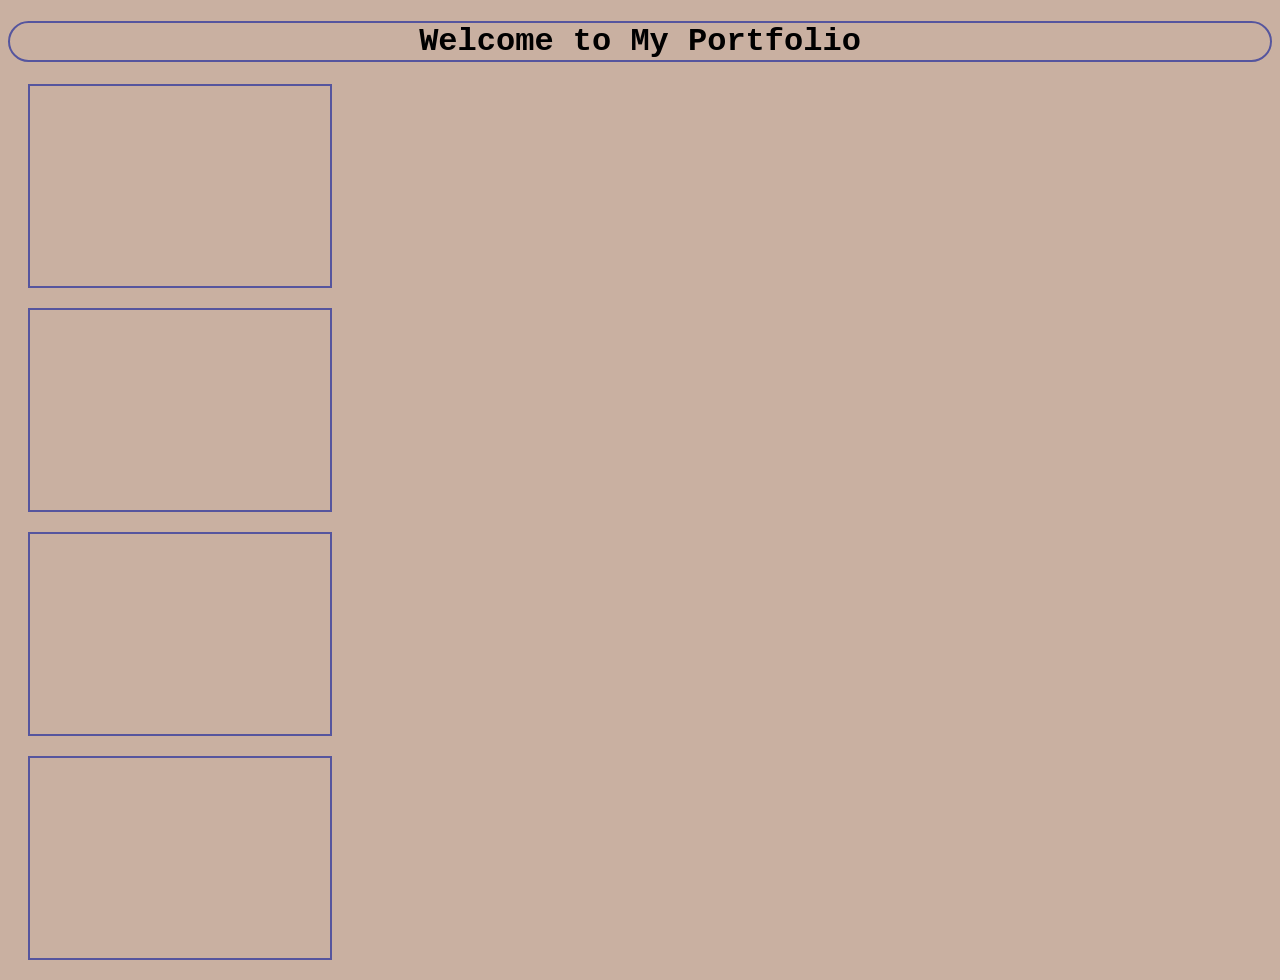
==== index.html @ 60ab15ce "Add project pictures section to index.html" ====
<!Doctype html>
<html>

<head>
  <title>Portfolio Main Page</title>
  <link rel="stylesheet" href="styles.css">
</head>

<body>
  <h1 class="center-text">
    Welcome to My Portfolio
  </h1>

  <div class="project-pics">
  <div class="set-boxes">

  </div>

  <div class="set-boxes">
    
  </div>

  <div class="set-boxes">
    
  </div>

  <div class="set-boxes">
  </div>
    
  </div>

</body>

</html>
---- styles.css ----
body{
    background-color: rgba(158, 112, 85, 0.548);
    font-family: 'Courier New', Courier, monospace;
}

h1{
    border-radius: 30px;
    border: 2px solid rgb(85, 85, 158)
}

.center-text{
    text-align: center;
}

.set-boxes{
    width: 300px;
    height: 200px;
    margin: 20px;
    border: 2px solid rgb(85, 85, 158);

}
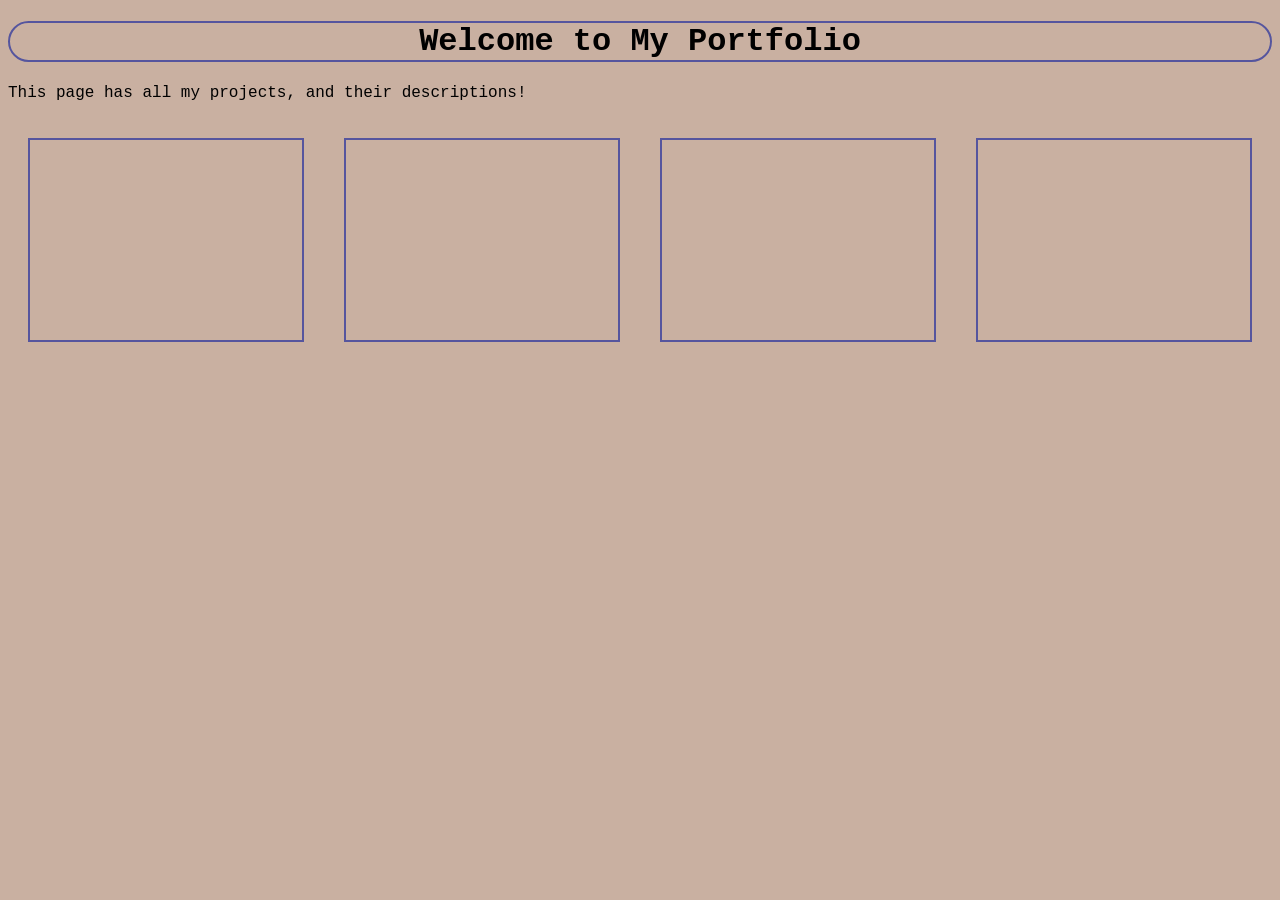
==== commit 44caa9cc: "added a bit of text" ====
--- a/index.html
+++ b/index.html
@@ -10,6 +10,8 @@
   <h1 class="center-text">
     Welcome to My Portfolio
   </h1>
+
+  <p>This page has all my projects, and their descriptions!</p>
 
   <div class="project-pics">
   <div class="set-boxes">
--- a/styles.css
+++ b/styles.css
@@ -12,10 +12,14 @@
     text-align: center;
 }
 
+.project-pics{
+    display: flex;
+}
+
 .set-boxes{
     width: 300px;
     height: 200px;
     margin: 20px;
     border: 2px solid rgb(85, 85, 158);
 
-}+}
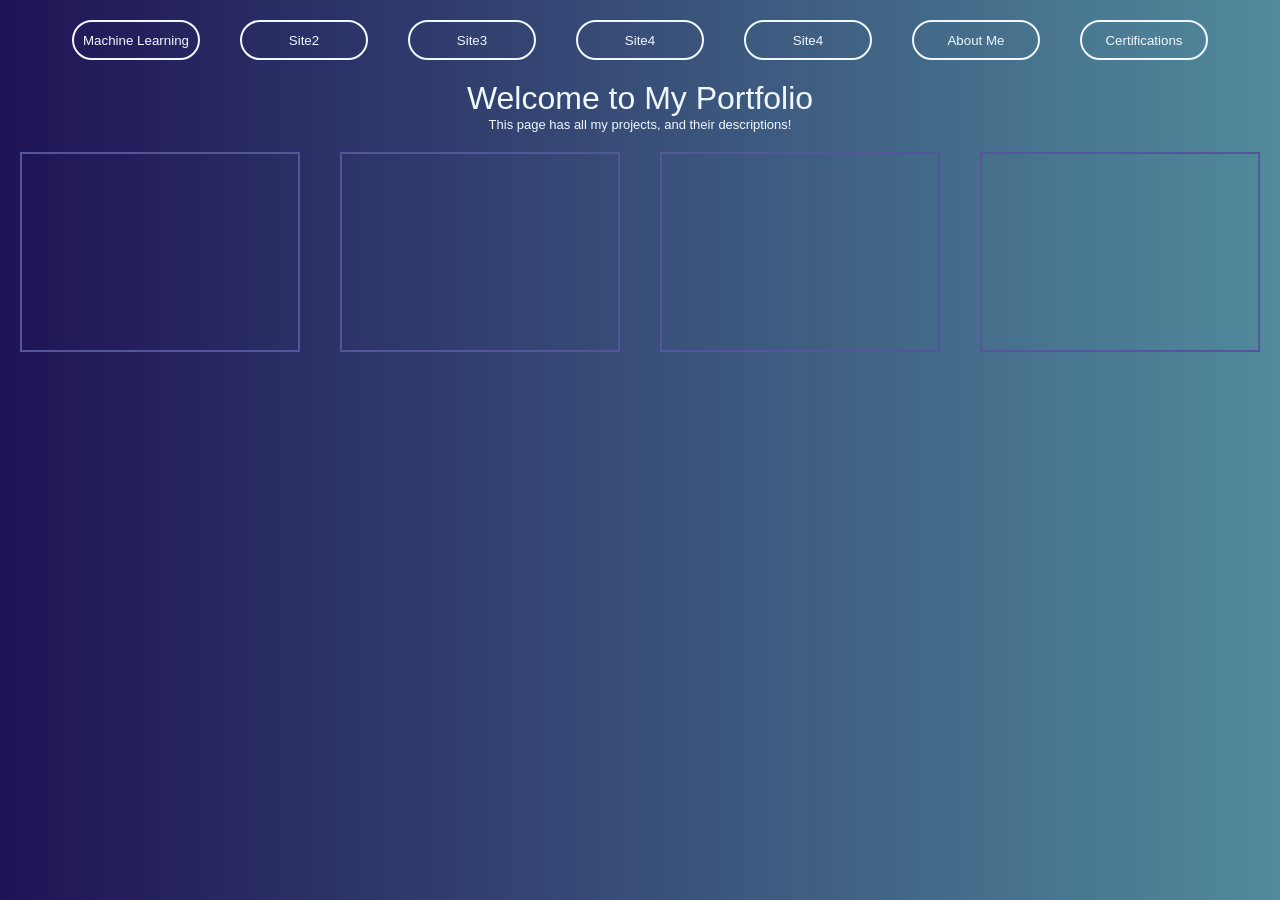
==== commit 70f37deb: "Changed UI to make it better looking" ====
--- a/index.html
+++ b/index.html
@@ -7,11 +7,22 @@
 </head>
 
 <body>
+
+  <nav class="navigation-bar">
+      <button class="nav-buttons">Machine Learning</button>
+      <button class="nav-buttons">Site2</button>
+      <button class="nav-buttons">Site3</button>
+      <button class="nav-buttons">Site4</button>
+      <button class="nav-buttons">Site4</button>
+      <button class="nav-buttons">About Me</button>
+      <button class="nav-buttons">Certifications</button>
+  </nav>
+
   <h1 class="center-text">
     Welcome to My Portfolio
   </h1>
 
-  <p>This page has all my projects, and their descriptions!</p>
+  <p class="subtitle-text">This page has all my projects, and their descriptions!</p>
 
   <div class="project-pics">
   <div class="set-boxes">
--- a/styles.css
+++ b/styles.css
@@ -1,11 +1,29 @@
+
+*,
+*::before,
+*::after {
+    box-sizing: border-box;
+    padding: 0;
+    margin: 0;
+    font-family: "Roboto", sans-serif;
+    font-style: normal;
+    font-weight: 400;
+    font-optical-sizing: auto;
+}
+
 body{
-    background-color: rgba(158, 112, 85, 0.548);
+    background: linear-gradient(to right,rgb(31, 19, 85),rgba(29, 103, 126, 0.767));
     font-family: 'Courier New', Courier, monospace;
 }
 
 h1{
-    border-radius: 30px;
-    border: 2px solid rgb(85, 85, 158)
+    color: aliceblue;
+}
+
+.subtitle-text{
+    text-align: center;
+    color: aliceblue;
+    font-size: small;
 }
 
 .center-text{
@@ -23,3 +41,23 @@
     border: 2px solid rgb(85, 85, 158);
 
 }
+
+.nav-buttons{
+    width: 10%;
+    height: 40px;
+    margin: 20px;
+    border: 2px solid aliceblue;
+    border-radius: 30px;
+    color: aliceblue;
+    background-color: rgba(255, 255, 255, 0);
+}
+
+.nav-buttons:hover{
+    width: 15%;
+}
+
+.navigation-bar{
+    display: flex;
+    justify-content: center;
+    width: 100%;
+}
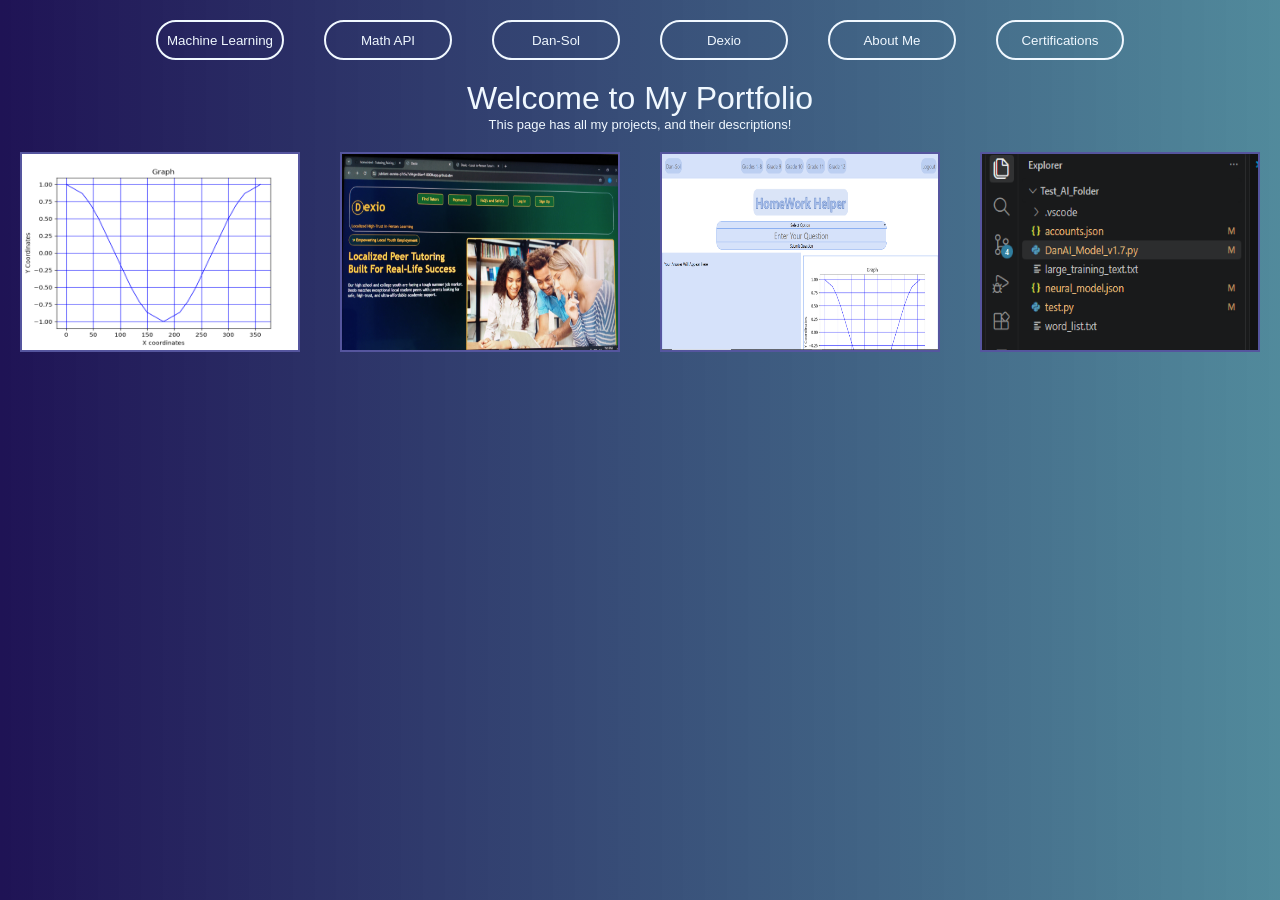
==== commit 419f9adc: "Added more names and images to go on the portfolio." ====
--- a/index.html
+++ b/index.html
@@ -10,10 +10,9 @@
 
   <nav class="navigation-bar">
       <button class="nav-buttons">Machine Learning</button>
-      <button class="nav-buttons">Site2</button>
-      <button class="nav-buttons">Site3</button>
-      <button class="nav-buttons">Site4</button>
-      <button class="nav-buttons">Site4</button>
+      <button class="nav-buttons">Math API</button>
+      <button class="nav-buttons">Dan-Sol</button>
+      <button class="nav-buttons">Dexio</button>
       <button class="nav-buttons">About Me</button>
       <button class="nav-buttons">Certifications</button>
   </nav>
@@ -26,18 +25,23 @@
 
   <div class="project-pics">
   <div class="set-boxes">
-
+    <img src="./portfolio-images/Trig_Graph.png" width="100%" height="100%">
+    <p class="descriptions"></p>
   </div>
 
   <div class="set-boxes">
-    
+    <img src="./portfolio-images/Dexio_Image.jpg" width="100%" height="100%">
+    <p class="descriptions"></p>
   </div>
 
   <div class="set-boxes">
-    
+    <img src="./portfolio-images/Dan_Sol_Image.png" width="100%" height="100%">
+    <p class="descriptions"></p>
   </div>
 
   <div class="set-boxes">
+    <img src="./portfolio-images/Machine_Learning_image.png" width="100%" height="100%">
+    <p class="descriptions"></p>
   </div>
     
   </div>
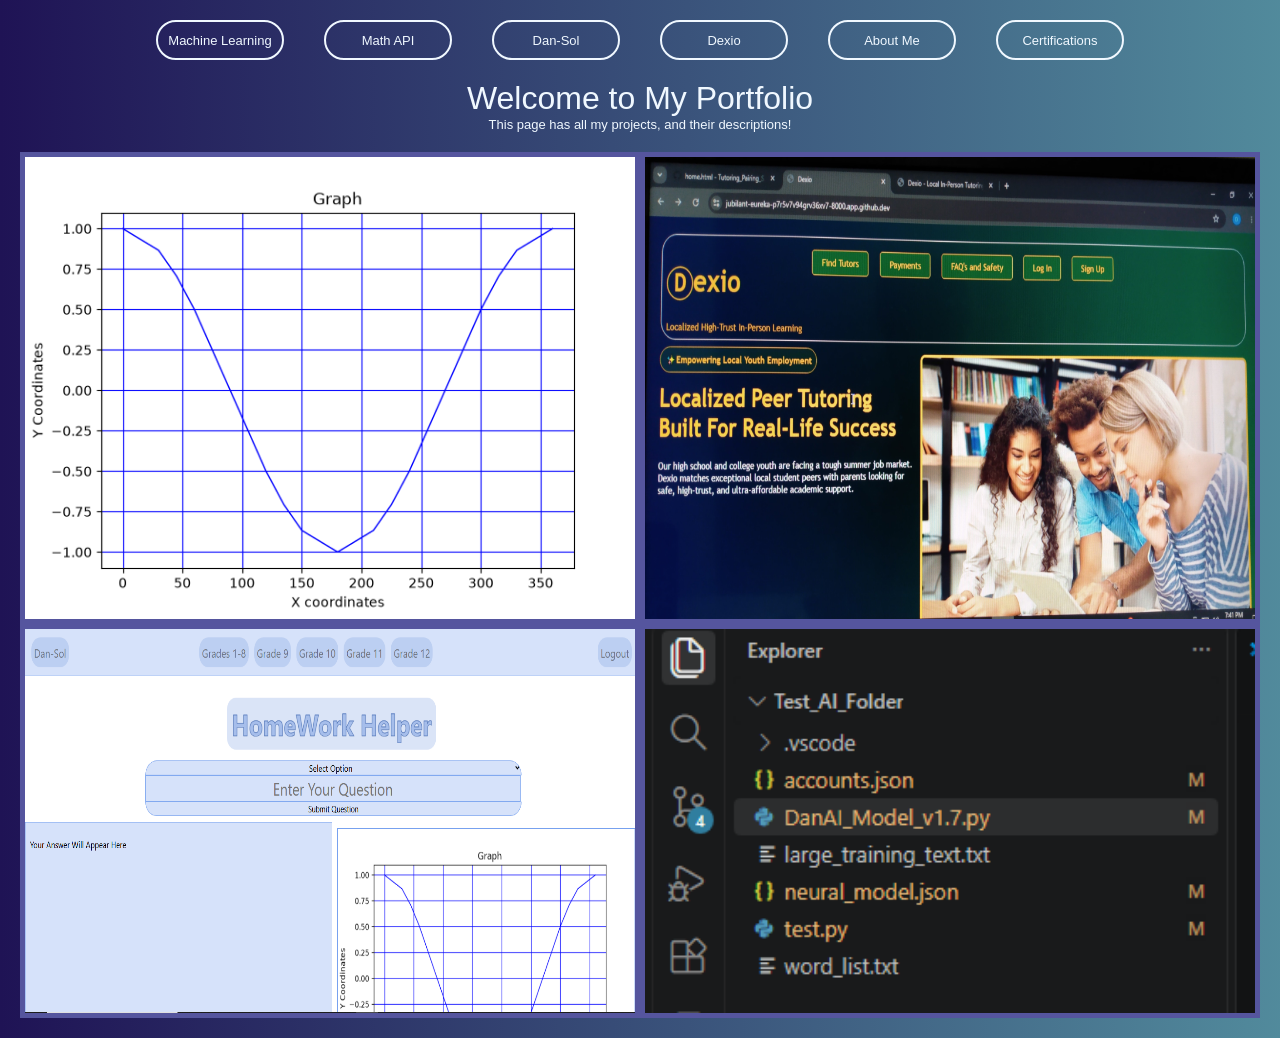
==== commit 97cc77dc: "made it so that the buttons to switch tabs work, updated the style and front page, and added a tad b" ====
--- a/index.html
+++ b/index.html
@@ -9,12 +9,12 @@
 <body>
 
   <nav class="navigation-bar">
-      <button class="nav-buttons">Machine Learning</button>
-      <button class="nav-buttons">Math API</button>
-      <button class="nav-buttons">Dan-Sol</button>
-      <button class="nav-buttons">Dexio</button>
-      <button class="nav-buttons">About Me</button>
-      <button class="nav-buttons">Certifications</button>
+    <a href="machine_learning_page.html" class="nav-buttons">Machine Learning</a>
+    <a href="#" class="nav-buttons">Math API</a>
+    <a href="#" class="nav-buttons">Dan-Sol</a>
+    <a href="#" class="nav-buttons">Dexio</a>
+    <a href="#" class="nav-buttons">About Me</a>
+    <a href="#" class="nav-buttons">Certifications</a>
   </nav>
 
   <h1 class="center-text">
@@ -24,28 +24,28 @@
   <p class="subtitle-text">This page has all my projects, and their descriptions!</p>
 
   <div class="project-pics">
-  <div class="set-boxes">
-    <img src="./portfolio-images/Trig_Graph.png" width="100%" height="100%">
-    <p class="descriptions"></p>
-  </div>
+    <div class="set-boxes">
+      <img src="./portfolio-images/Trig_Graph.png" width="100%" height="100%">
+      <p class="descriptions"></p>
+    </div>
 
-  <div class="set-boxes">
-    <img src="./portfolio-images/Dexio_Image.jpg" width="100%" height="100%">
-    <p class="descriptions"></p>
-  </div>
+    <div class="set-boxes">
+      <img src="./portfolio-images/Dexio_Image.jpg" width="100%" height="100%">
+      <p class="descriptions"></p>
+    </div>
 
-  <div class="set-boxes">
-    <img src="./portfolio-images/Dan_Sol_Image.png" width="100%" height="100%">
-    <p class="descriptions"></p>
-  </div>
+    <div class="set-boxes">
+      <img src="./portfolio-images/Dan_Sol_Image.png" width="100%" height="100%">
+      <p class="descriptions"></p>
+    </div>
 
-  <div class="set-boxes">
-    <img src="./portfolio-images/Machine_Learning_image.png" width="100%" height="100%">
-    <p class="descriptions"></p>
-  </div>
-    
+    <div class="set-boxes">
+      <img src="./portfolio-images/Machine_Learning_image.png" width="100%" height="100%">
+      <p class="descriptions"></p>
+    </div>
+
   </div>
 
 </body>
 
-</html>
+</html>
--- a/styles.css
+++ b/styles.css
@@ -31,15 +31,28 @@
 }
 
 .project-pics{
-    display: flex;
+    padding: 20px;
+    display: grid;
+    grid-template-areas: "a a";
+    justify-items: center;
 }
 
 .set-boxes{
-    width: 300px;
-    height: 200px;
-    margin: 20px;
-    border: 2px solid rgb(85, 85, 158);
+    grid-area: "a";
+    width: 100%;
+    height: 100%;
+    border: 5px solid rgb(85, 85, 158);
 
+}
+
+.explanation-box{
+    padding: 20px;
+    overflow-x: auto;
+}
+
+.explanation-text{
+    color: aliceblue;
+    font-family:'Franklin Gothic Medium', 'Arial Narrow', Arial, sans-serif;
 }
 
 .nav-buttons{
@@ -50,10 +63,14 @@
     border-radius: 30px;
     color: aliceblue;
     background-color: rgba(255, 255, 255, 0);
+    text-align: center;
+    font-size: small;
+    align-content: center;
+    text-decoration: none;
 }
 
 .nav-buttons:hover{
-    width: 15%;
+    background-color: rgba(0, 0, 0, 0.322);
 }
 
 .navigation-bar{
@@ -61,3 +78,28 @@
     justify-content: center;
     width: 100%;
 }
+
+@media (max-width: 1000px){
+    h1{
+        font-size: 75px;
+    }
+    .subtitle-text{
+        font-size: 25px;
+    }
+    .navigation-bar{
+        flex-wrap: wrap;
+    }
+    .nav-buttons{
+        width: 30%;
+
+    }
+    .project-pics{
+        display:block;
+        justify-content: center;
+    }
+    .set-boxes{
+        width: 60%;
+        height: auto;
+        margin: 20%;
+    }
+}
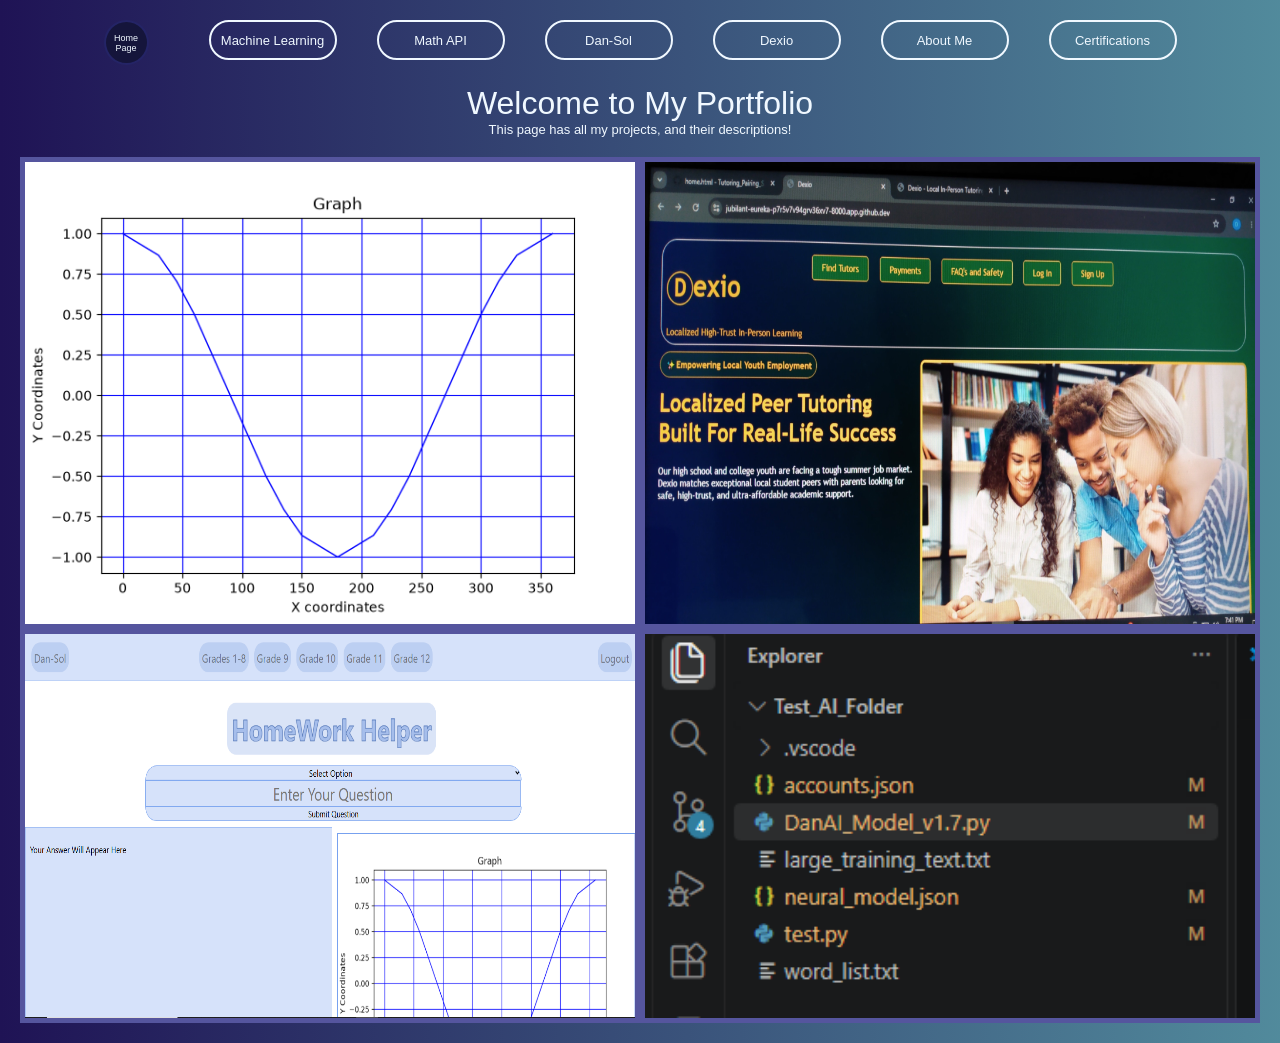
==== commit 5bd41b55: "Added more content to the machine learning section, pictures, and added to the stylesheet" ====
--- a/index.html
+++ b/index.html
@@ -9,12 +9,13 @@
 <body>
 
   <nav class="navigation-bar">
+    <a href="index.html" class="nav-home-button">Home Page</a>
     <a href="machine_learning_page.html" class="nav-buttons">Machine Learning</a>
     <a href="#" class="nav-buttons">Math API</a>
     <a href="#" class="nav-buttons">Dan-Sol</a>
     <a href="#" class="nav-buttons">Dexio</a>
     <a href="#" class="nav-buttons">About Me</a>
-    <a href="#" class="nav-buttons">Certifications</a>
+    <a href="certifications_page.html" class="nav-buttons">Certifications</a>
   </nav>
 
   <h1 class="center-text">
--- a/styles.css
+++ b/styles.css
@@ -33,6 +33,7 @@
 .project-pics{
     padding: 20px;
     display: grid;
+    max-width: 100%;
     grid-template-areas: "a a";
     justify-items: center;
 }
@@ -45,14 +46,29 @@
 
 }
 
+.half-and-half-screen{
+    display: flex;
+    width: 100%;
+    align-items: center;
+
+}
+
+.half-image img{
+    width: 40vw;
+    margin: 20px;
+    border-radius: 50%;
+    aspect-ratio: 1 / 1;
+    object-fit: cover;
+    border: 5px solid rgb(85, 85, 158);
+}
+
 .explanation-box{
-    padding: 20px;
+    padding: 50px;
     overflow-x: auto;
 }
 
 .explanation-text{
     color: aliceblue;
-    font-family:'Franklin Gothic Medium', 'Arial Narrow', Arial, sans-serif;
 }
 
 .nav-buttons{
@@ -65,6 +81,20 @@
     background-color: rgba(255, 255, 255, 0);
     text-align: center;
     font-size: small;
+    align-content: center;
+    text-decoration: none;
+}
+
+.nav-home-button{
+    width: 45px;
+    height: 45px;
+    margin: 20px 40px 20px 20px;
+    border: 2px solid rgba(46, 46, 128, 0.623);
+    border-radius: 100%;
+    color: aliceblue;
+    background-color: rgb(21, 21, 59);
+    text-align: center;
+    font-size: xx-small;
     align-content: center;
     text-decoration: none;
 }
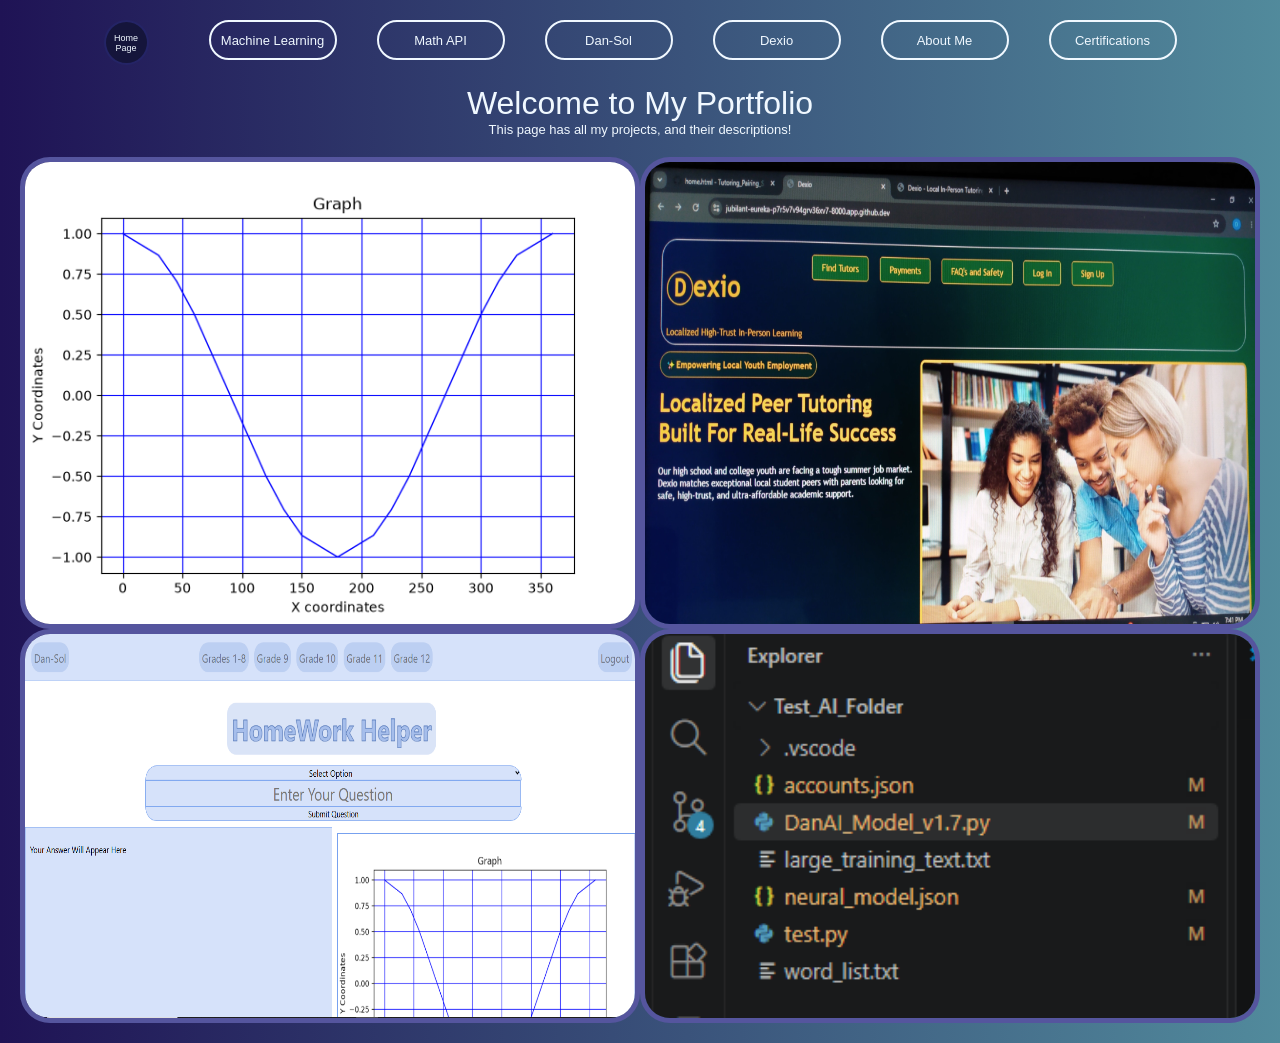
==== commit 60e305ff: "added more information on the certifications page + formatting, and also added an about page" ====
--- a/index.html
+++ b/index.html
@@ -14,7 +14,7 @@
     <a href="#" class="nav-buttons">Math API</a>
     <a href="#" class="nav-buttons">Dan-Sol</a>
     <a href="#" class="nav-buttons">Dexio</a>
-    <a href="#" class="nav-buttons">About Me</a>
+    <a href="about_page.html" class="nav-buttons">About Me</a>
     <a href="certifications_page.html" class="nav-buttons">Certifications</a>
   </nav>
 
--- a/styles.css
+++ b/styles.css
@@ -39,11 +39,21 @@
 }
 
 .set-boxes{
+    border-radius: 30px;
+    overflow: hidden;
     grid-area: "a";
     width: 100%;
     height: 100%;
     border: 5px solid rgb(85, 85, 158);
 
+}
+
+.links-outside{
+    text-decoration: none;
+    padding: 10px;
+    border-radius: 30px;
+    border: 1px solid rgb(85, 85, 158);
+    margin: 30%;
 }
 
 .half-and-half-screen{
